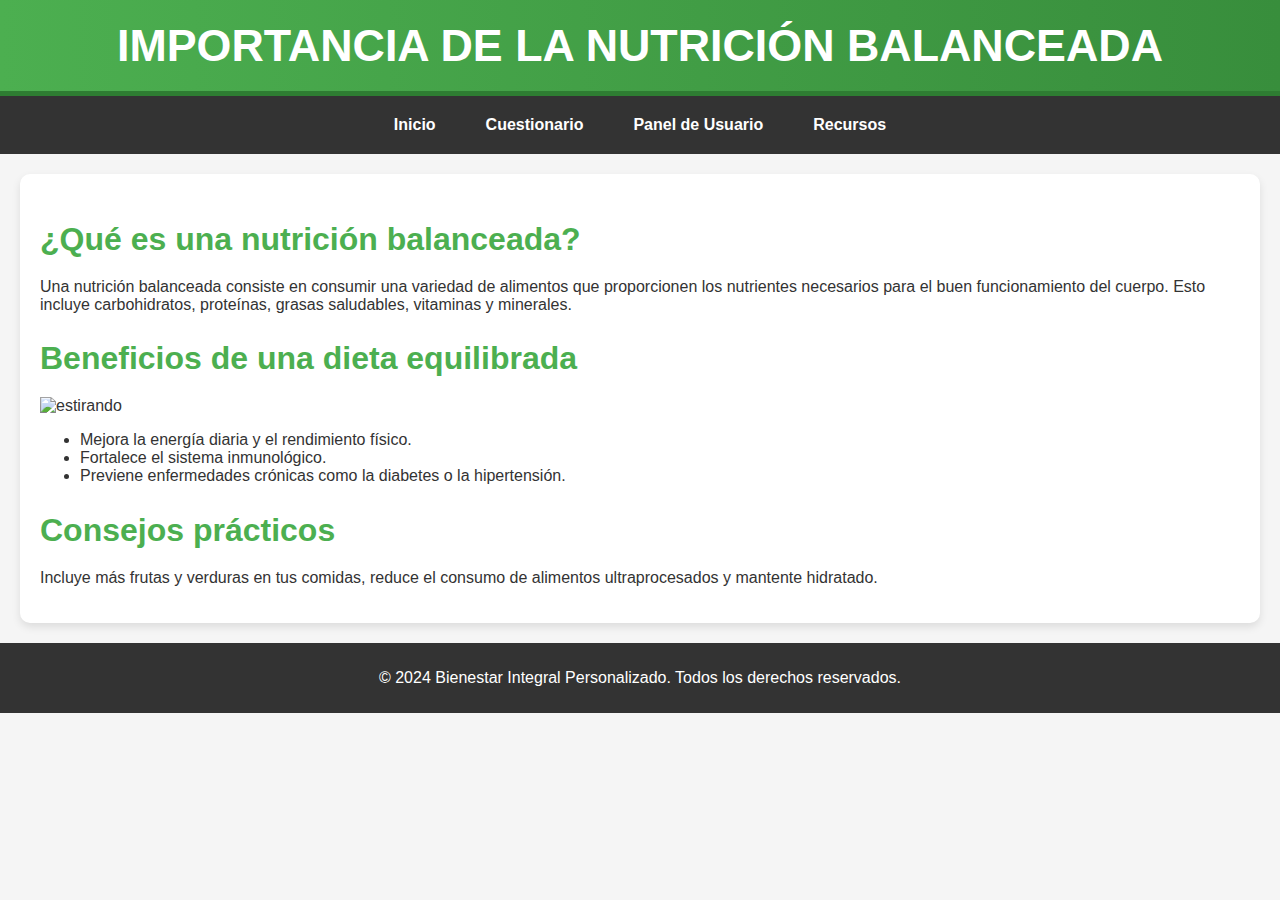
==== articulo1.html @ 3cdb6ef6 "agregando artículos" ====
<!DOCTYPE html>
<html lang="es">
<head>
    <meta charset="UTF-8">
    <meta name="viewport" content="width=device-width, initial-scale=1.0">
    <title>Importancia de la Nutrición Balanceada</title>
    <link rel="stylesheet" href="estilos.css">
</head>
<body>
    <header>
        <h1>Importancia de la Nutrición Balanceada</h1>
    </header>
    
    <nav>
        <a href="menu.html">Inicio</a>
        <a href="cuestionario.html">Cuestionario</a>
        <a href="panel.html">Panel de Usuario</a>
        <a href="recursos.html" class="activo">Recursos</a>
    </nav>
    
    <section>
        <h2>¿Qué es una nutrición balanceada?</h2>
        <p>Una nutrición balanceada consiste en consumir una variedad de alimentos que proporcionen los nutrientes necesarios para el buen funcionamiento del cuerpo. Esto incluye carbohidratos, proteínas, grasas saludables, vitaminas y minerales.</p>
        
        <h2>Beneficios de una dieta equilibrada</h2>
        <img src="imagenes/nutricion-balansada.png" alt="estirando" class="img-articulo">
        <ul>
            <li>Mejora la energía diaria y el rendimiento físico.</li>
            <li>Fortalece el sistema inmunológico.</li>
            <li>Previene enfermedades crónicas como la diabetes o la hipertensión.</li>
        </ul>
        
        <h2>Consejos prácticos</h2>
        <p>Incluye más frutas y verduras en tus comidas, reduce el consumo de alimentos ultraprocesados y mantente hidratado.</p>
    </section>
    
    <footer>
        <p>&copy; 2024 Bienestar Integral Personalizado. Todos los derechos reservados.</p>
    </footer>
</body>
</html>
---- estilos.css ----
/* Estilo general */
body {
    font-family: 'Arial', sans-serif;
    margin: 0;
    padding: 0;
    background-color: #f5f5f5;
    color: #333;
}

/* Encabezado */
header {
    background: linear-gradient(90deg, #4caf50, #388e3c);
    color: white;
    text-align: center;
    padding: 1.25rem 0.625rem;
    border-bottom: 0.3125rem solid #2e7d32;
}

header h1 {
    margin: 0;
    font-size: 2.8rem;
    text-transform: uppercase;
}

header p {
    margin: 0.625rem 0 0;
    font-size: 1.2rem;
}

/* Navegación */
nav {
    background-color: #333;
    padding: 0.625rem;
    display: flex;
    justify-content: center;
    gap: 1.25rem;
    position: sticky;
    top: 0;
    z-index: 1000;
}

nav a {
    color: white;
    text-decoration: none;
    font-weight: bold;
    padding: 0.625rem 0.9375rem;
    border-radius: 0.3125rem;
}

nav a:hover {
    background-color: #4caf50;
}

/* Secciones generales */
section {
    padding: 1.25rem;
    margin: 1.25rem auto;
    max-width: 75rem;
    background: white;
    box-shadow: 0 0.25rem 0.5rem rgba(0, 0, 0, 0.1);
    border-radius: 0.625rem;
}

h2 {
    font-size: 2rem;
    margin-bottom: 1.25rem;
    color: #4caf50;
}

/* Página principal */
.features {
    display: grid;
    grid-template-columns: repeat(auto-fit, minmax(12.5rem, 1fr));
    gap: 1.25rem;
    margin-top: 1.25rem;
}

.feature {
    text-align: center;
    padding: 1.25rem;
    background-color: #f9f9f9;
    border: 0.0625rem solid #ddd;
    border-radius: 0.625rem;
    box-shadow: 0 0.125rem 0.25rem rgba(0, 0, 0, 0.1);
}

.feature i {
    color: #4caf50;
    margin-bottom: 0.625rem;
}

.feature h3 {
    margin: 0.625rem 0;
    font-size: 1.2rem;
}

.feature p {
    color: #666;
}

/* Cuestionario */
form {
    display: flex;
    flex-direction: column;
    gap: 1rem;
}

label {
    font-weight: bold;
    color: #333;
}

input, select {
    padding: 0.625rem;
    font-size: 1rem;
    border: 0.0625rem solid #ccc;
    border-radius: 0.3125rem;
    width: 100%;
    box-sizing: border-box;
}

input:focus, select:focus {
    border-color: #4caf50;
    outline: none;
    box-shadow: 0 0 0.3125rem rgba(76, 175, 80, 0.5);
}

/* Panel de Usuario */
.dashboard {
    display: grid;
    grid-template-columns: repeat(auto-fit, minmax(18.75rem, 1fr));
    gap: 1.25rem;
    margin-top: 1.25rem;
}

.card {
    background-color: #f9f9f9;
    border: 0.0625rem solid #ddd;
    border-radius: 0.625rem;
    padding: 1.25rem;
    text-align: center;
    box-shadow: 0 0.125rem 0.25rem rgba(0, 0, 0, 0.1);
}

.card h3 {
    font-size: 1.5rem;
    margin-bottom: 0.625rem;
}

.card p {
    color: #666;
}

/* Botones */
.btn {
    display: inline-block;
    padding: 0.625rem 1.25rem;
    font-size: 1rem;
    font-weight: bold;
    color: white;
    background-color: #4caf50;
    border: none;
    border-radius: 0.3125rem;
    text-decoration: none;
    margin-top: 1.25rem;
    cursor: pointer;
    text-align: center;
}

.btn:hover {
    background-color: #45a049;
    transform: scale(1.05);
}

.feature {
    transition: transform 0.3s ease;
}

.feature:hover {
    transform: translateY(-0.625rem);
}

/* Pie de página */
footer {
    background-color: #333;
    color: white;
    text-align: center;
    padding: 0.625rem 0;
    margin-top: 1.25rem;
}

/* Adaptabilidad: Smartphones */
@media (max-width: 600px) {
    body {
        background-color: #e8f5e9;
    }

    header h1 {
        font-size: 1.8rem;
    }

    .features {
        grid-template-columns: 1fr;
    }
}

/* Adaptabilidad: Tablets */
@media (min-width: 601px) and (max-width: 1024px) {
    body {
        background-color: #fce4ec;
    }

    header h1 {
        font-size: 2.5rem;
    }

    .features {
        grid-template-columns: repeat(2, 1fr);
    }
}
/* Agregamos estilo a las reseñas */
#testimonios {
    background-color: #f1f1f1;
    padding: 2.5rem; /* 40px */
    text-align: center;
    display: grid;
    gap: 1.25rem; /* 20px */
    grid-template-columns: repeat(auto-fit, minmax(15rem, 1fr)); /* 240px */
}

.testimonial {
    font-style: italic;
    margin-bottom: 1.25rem; /* 20px */
    color: #555;
}

/* En pantallas más pequeñas, aseguramos que los testimonios estén en una sola columna */
@media (max-width: 600px) {
    #testimonios {
        grid-template-columns: 1fr;
    }
}
footer {
    background-color: #333;
    color: white;
    text-align: center;
    padding: 0.625rem 0; /* 10px 0 */
    margin-top: 1.25rem; /* 20px */
}

@media (max-width: 600px) {
    footer {
        padding: 1rem 0; /* Aumentamos el padding para mejor espaciado */
    }
}
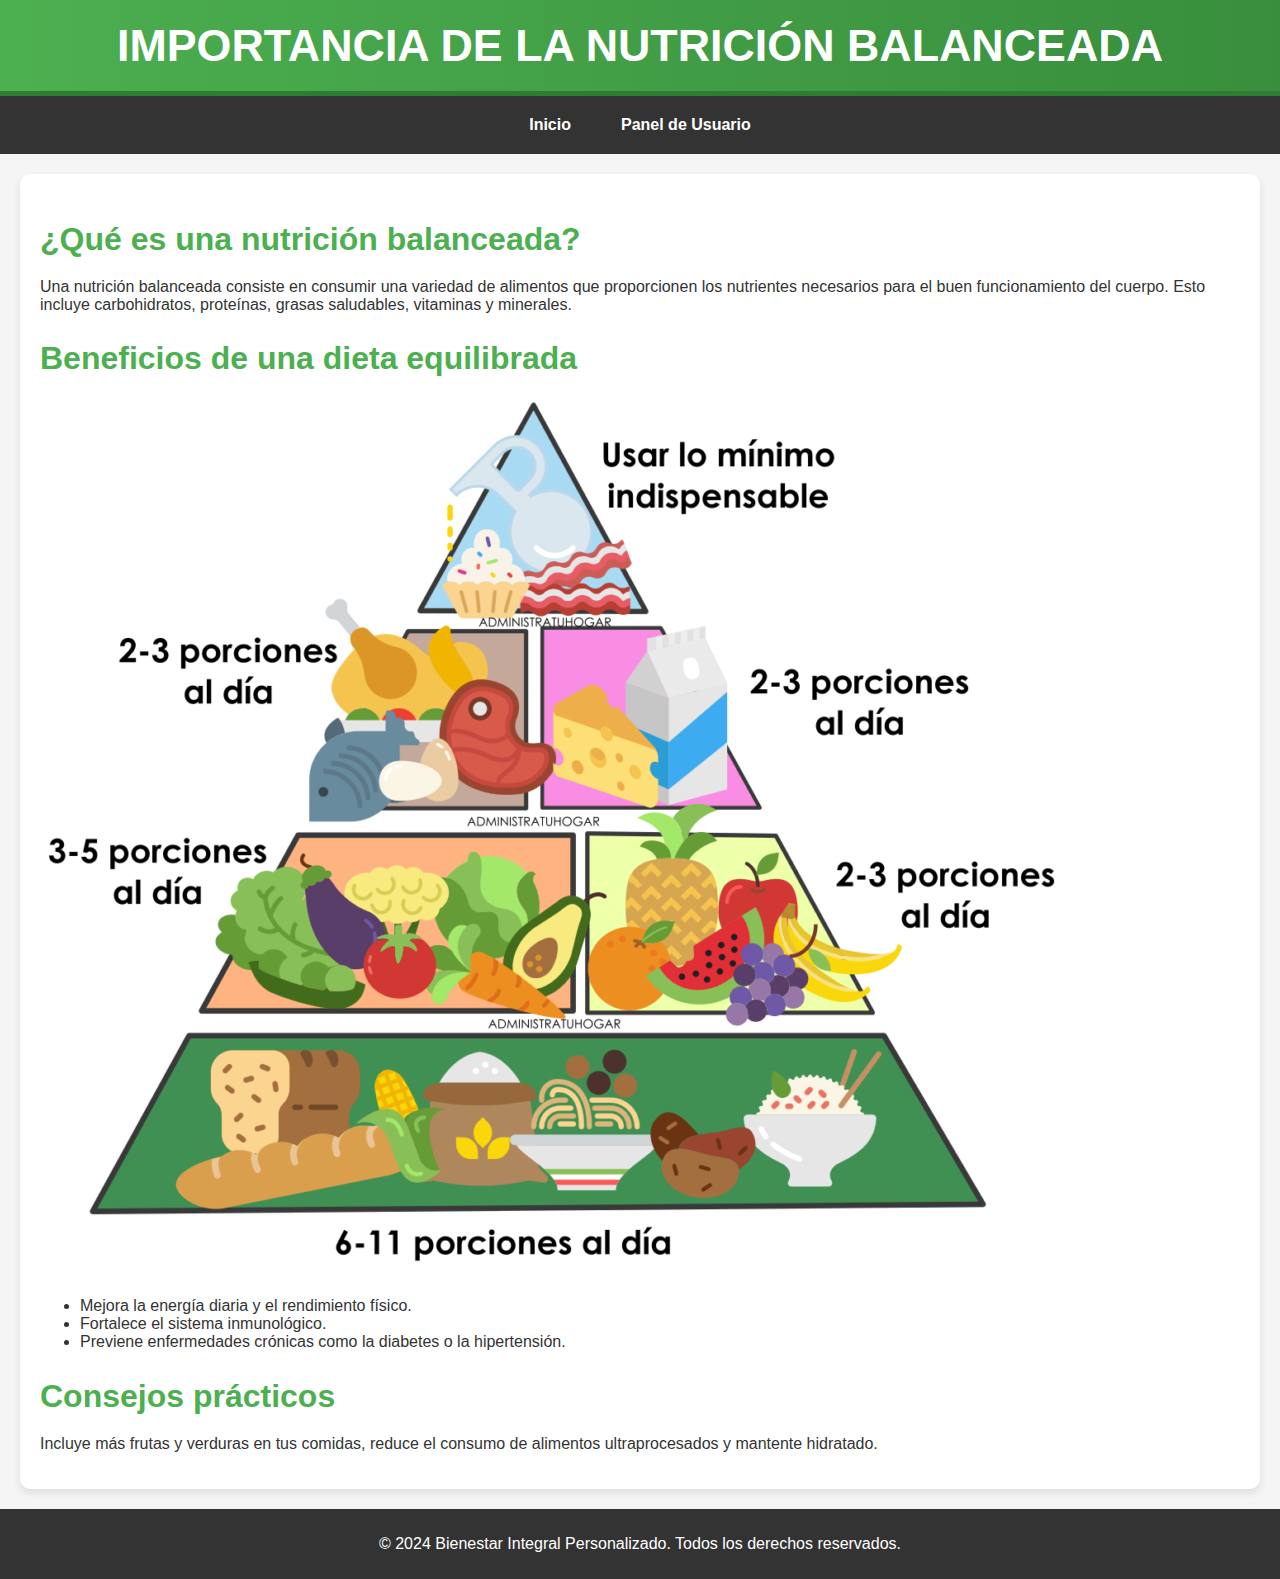
==== commit 721dad01: "Ultimas modificaciones" ====
--- a/articulo1.html
+++ b/articulo1.html
@@ -13,9 +13,7 @@
     
     <nav>
         <a href="menu.html">Inicio</a>
-        <a href="cuestionario.html">Cuestionario</a>
         <a href="panel.html">Panel de Usuario</a>
-        <a href="recursos.html" class="activo">Recursos</a>
     </nav>
     
     <section>
@@ -23,7 +21,7 @@
         <p>Una nutrición balanceada consiste en consumir una variedad de alimentos que proporcionen los nutrientes necesarios para el buen funcionamiento del cuerpo. Esto incluye carbohidratos, proteínas, grasas saludables, vitaminas y minerales.</p>
         
         <h2>Beneficios de una dieta equilibrada</h2>
-        <img src="imagenes/nutricion-balansada.png" alt="estirando" class="img-articulo">
+        <img src="nutricion-balansada.png" alt="estirando" class="img-articulo">
         <ul>
             <li>Mejora la energía diaria y el rendimiento físico.</li>
             <li>Fortalece el sistema inmunológico.</li>
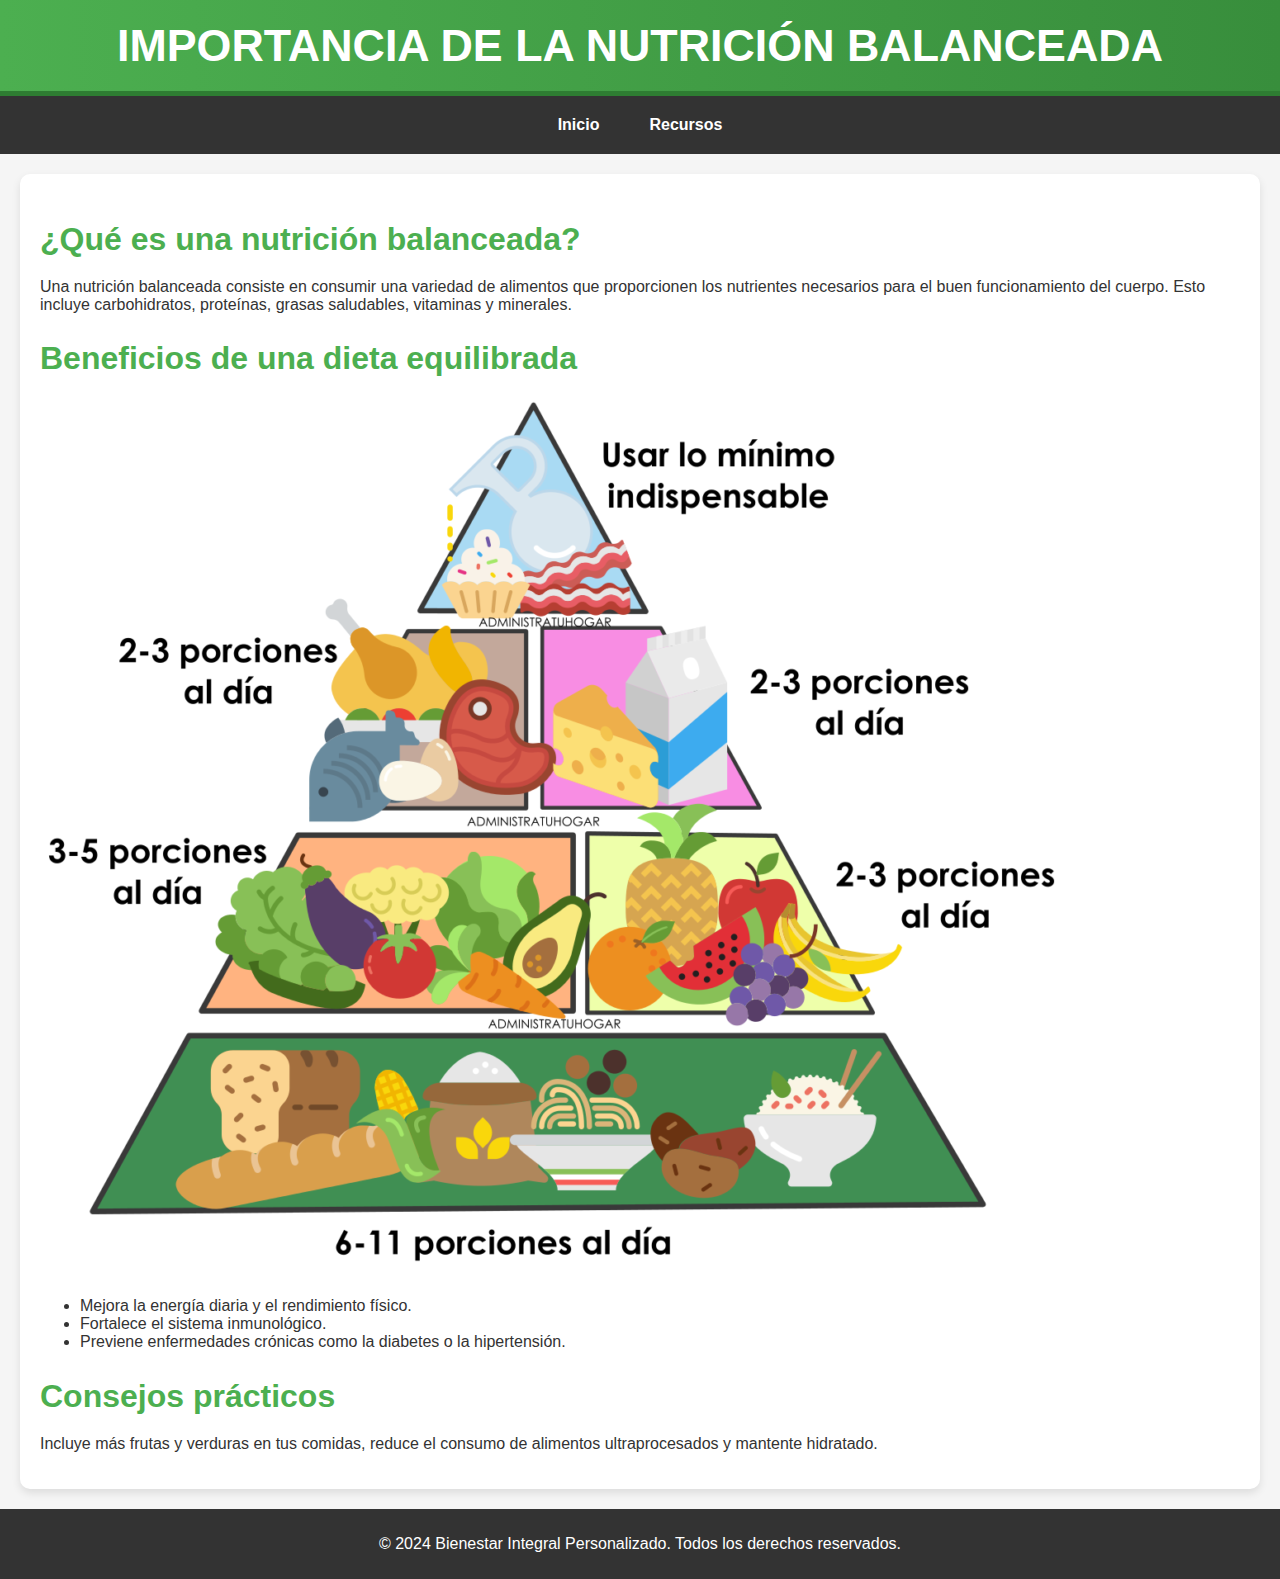
==== commit 311f0be4: "cambia" ====
--- a/articulo1.html
+++ b/articulo1.html
@@ -13,7 +13,7 @@
     
     <nav>
         <a href="menu.html">Inicio</a>
-        <a href="panel.html">Panel de Usuario</a>
+        <a href="recursos.html" class="activo">Recursos</a>
     </nav>
     
     <section>
